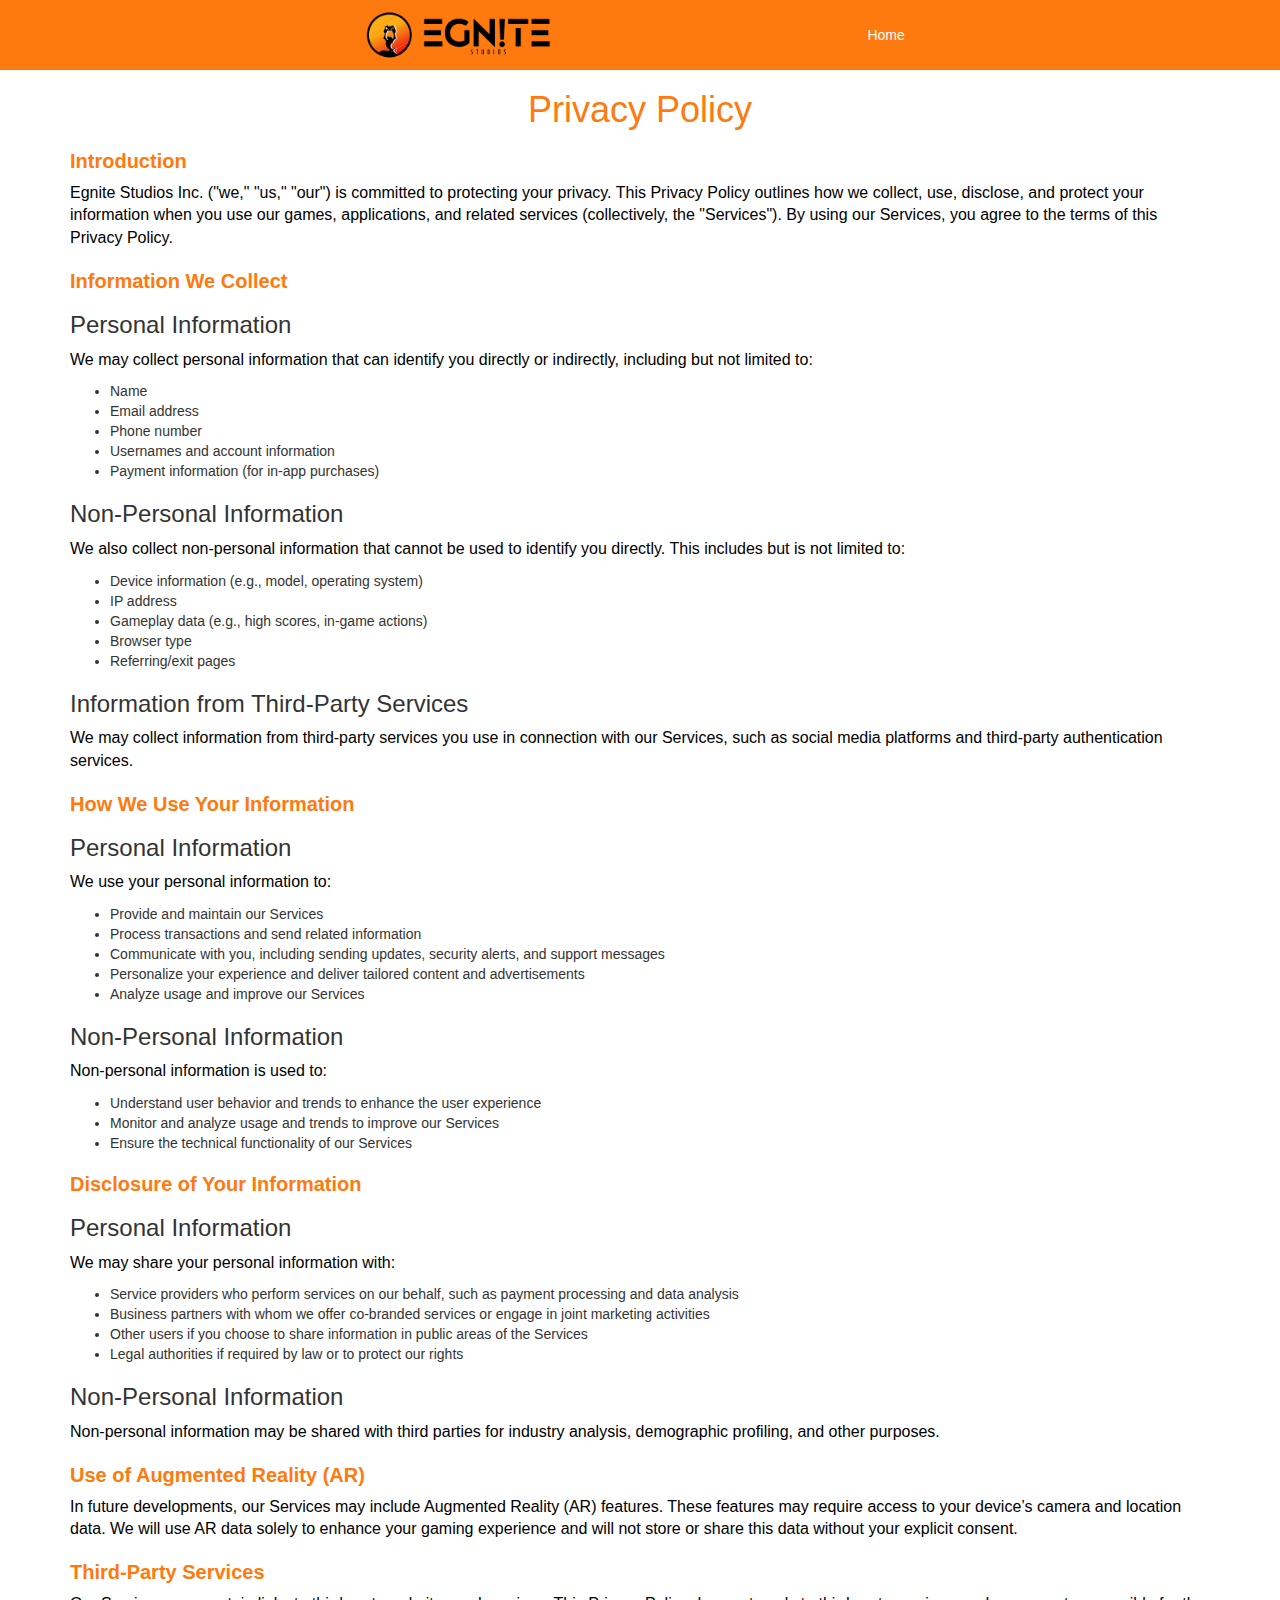
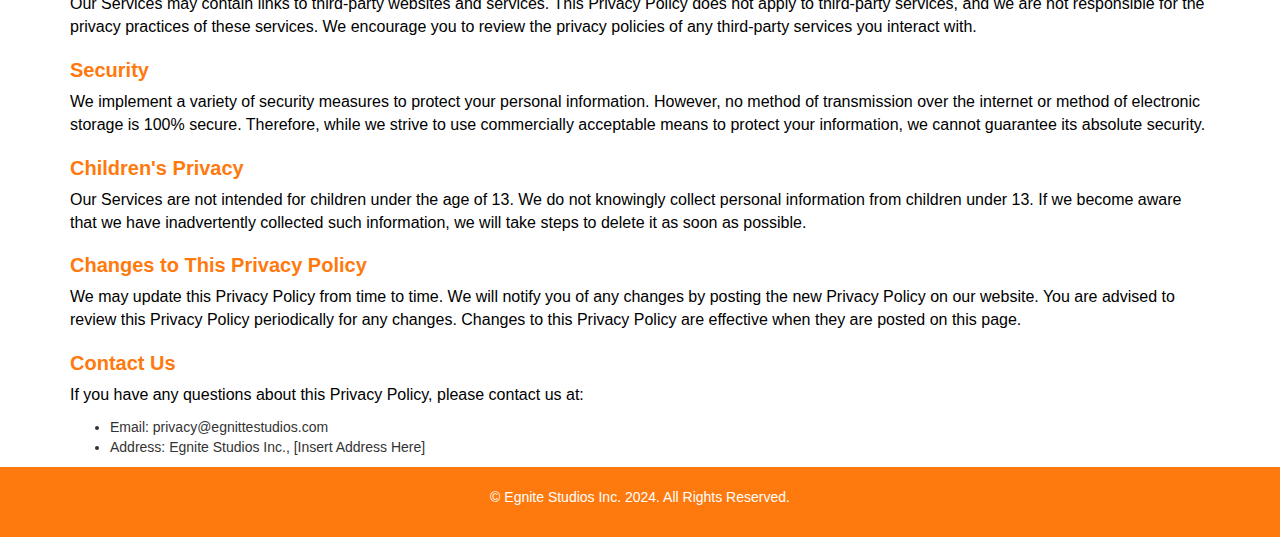
==== privacy.html @ 8448c0ec "Initial Commit" ====
<!doctype html>
<html lang="en">
<head>
    <meta charset="UTF-8">
    <meta name="viewport" content="width=device-width, initial-scale=1.0">
    <title>Egnite Studios Inc. - Privacy Policy</title>
    <link rel="stylesheet" href="css/bootstrap.min.css">
    <link rel="stylesheet" href="css/privacy.css">
    <link rel="stylesheet" href="https://cdnjs.cloudflare.com/ajax/libs/font-awesome/5.15.3/css/all.min.css">
</head>
<body>

<header class="sticky-header">
    <div class="container d-flex justify-content-between align-items-center">
        <img src="img/WebLogo.png" alt="Egnite Studios Logo" class="logo">
        <a href="index.html" class="btn btn-primary">Home</a>
    </div>
</header>

<div class="container mt-5">
    <h1 class="text-center">Privacy Policy</h1>

    <section id="introduction">
        <h2>Introduction</h2>
        <p>Egnite Studios Inc. ("we," "us," "our") is committed to protecting your privacy. This Privacy Policy outlines how we collect, use, disclose, and protect your information when you use our games, applications, and related services (collectively, the "Services"). By using our Services, you agree to the terms of this Privacy Policy.</p>
    </section>

    <section id="data-collection">
        <h2>Information We Collect</h2>
        <h3>Personal Information</h3>
        <p>We may collect personal information that can identify you directly or indirectly, including but not limited to:</p>
        <ul>
            <li>Name</li>
            <li>Email address</li>
            <li>Phone number</li>
            <li>Usernames and account information</li>
            <li>Payment information (for in-app purchases)</li>
        </ul>
        <h3>Non-Personal Information</h3>
        <p>We also collect non-personal information that cannot be used to identify you directly. This includes but is not limited to:</p>
        <ul>
            <li>Device information (e.g., model, operating system)</li>
            <li>IP address</li>
            <li>Gameplay data (e.g., high scores, in-game actions)</li>
            <li>Browser type</li>
            <li>Referring/exit pages</li>
        </ul>
        <h3>Information from Third-Party Services</h3>
        <p>We may collect information from third-party services you use in connection with our Services, such as social media platforms and third-party authentication services.</p>
    </section>

    <section id="data-usage">
        <h2>How We Use Your Information</h2>
        <h3>Personal Information</h3>
        <p>We use your personal information to:</p>
        <ul>
            <li>Provide and maintain our Services</li>
            <li>Process transactions and send related information</li>
            <li>Communicate with you, including sending updates, security alerts, and support messages</li>
            <li>Personalize your experience and deliver tailored content and advertisements</li>
            <li>Analyze usage and improve our Services</li>
        </ul>
        <h3>Non-Personal Information</h3>
        <p>Non-personal information is used to:</p>
        <ul>
            <li>Understand user behavior and trends to enhance the user experience</li>
            <li>Monitor and analyze usage and trends to improve our Services</li>
            <li>Ensure the technical functionality of our Services</li>
        </ul>
    </section>

    <section id="data-sharing">
        <h2>Disclosure of Your Information</h2>
        <h3>Personal Information</h3>
        <p>We may share your personal information with:</p>
        <ul>
            <li>Service providers who perform services on our behalf, such as payment processing and data analysis</li>
            <li>Business partners with whom we offer co-branded services or engage in joint marketing activities</li>
            <li>Other users if you choose to share information in public areas of the Services</li>
            <li>Legal authorities if required by law or to protect our rights</li>
        </ul>
        <h3>Non-Personal Information</h3>
        <p>Non-personal information may be shared with third parties for industry analysis, demographic profiling, and other purposes.</p>
    </section>

    <section id="ar-services">
        <h2>Use of Augmented Reality (AR)</h2>
        <p>In future developments, our Services may include Augmented Reality (AR) features. These features may require access to your device’s camera and location data. We will use AR data solely to enhance your gaming experience and will not store or share this data without your explicit consent.</p>
    </section>

    <section id="third-party-services">
        <h2>Third-Party Services</h2>
        <p>Our Services may contain links to third-party websites and services. This Privacy Policy does not apply to third-party services, and we are not responsible for the privacy practices of these services. We encourage you to review the privacy policies of any third-party services you interact with.</p>
    </section>

    <section id="data-protection">
        <h2>Security</h2>
        <p>We implement a variety of security measures to protect your personal information. However, no method of transmission over the internet or method of electronic storage is 100% secure. Therefore, while we strive to use commercially acceptable means to protect your information, we cannot guarantee its absolute security.</p>
    </section>

    <section id="childrens-privacy">
        <h2>Children's Privacy</h2>
        <p>Our Services are not intended for children under the age of 13. We do not knowingly collect personal information from children under 13. If we become aware that we have inadvertently collected such information, we will take steps to delete it as soon as possible.</p>
    </section>

    <section id="policy-changes">
        <h2>Changes to This Privacy Policy</h2>
        <p>We may update this Privacy Policy from time to time. We will notify you of any changes by posting the new Privacy Policy on our website. You are advised to review this Privacy Policy periodically for any changes. Changes to this Privacy Policy are effective when they are posted on this page.</p>
    </section>

    <section id="contact-us">
        <h2>Contact Us</h2>
        <p>If you have any questions about this Privacy Policy, please contact us at:</p>
        <ul>
            <li>Email: privacy@egnittestudios.com</li>
            <li>Address: Egnite Studios Inc., [Insert Address Here]</li>
        </ul>
    </section>
</div>

<footer class="text-center mt-5">
    <p>&copy; Egnite Studios Inc. 2024. All Rights Reserved.</p>
</footer>

<script type="text/javascript" src="js/jquery-1.9.1.min.js"></script>
<script type="text/javascript" src="js/bootstrap.min.js"></script>
</body>
</html>
---- css/privacy.css ----
body {
    font-family: 'Open Sans', sans-serif;
}

.sticky-header {
    background-color: #FF7A0E;
    padding: 10px 0;
    position: sticky;
    top: 0;
    width: 100%;
    z-index: 1000;
}

.sticky-header .container {
    display: flex;
    justify-content: space-between;
    align-items: center;
}

.logo {
    height: 50px;
}

.container h1, .container h2 {
    color: #FF7A0E;
}

.container p {
    color: #000000;
    font-size: 16px;
}

.btn-primary {
    background-color: #FF7A0E;
    border: 1px solid #FF7A0E;
}

.btn-primary:hover {
    background-color: #FF9C3F;
    border: 1px solid #FF9C3F;
}

footer {
    background-color: #FF7A0E;
    color: #FFFFFF;
    padding: 20px 0;
}
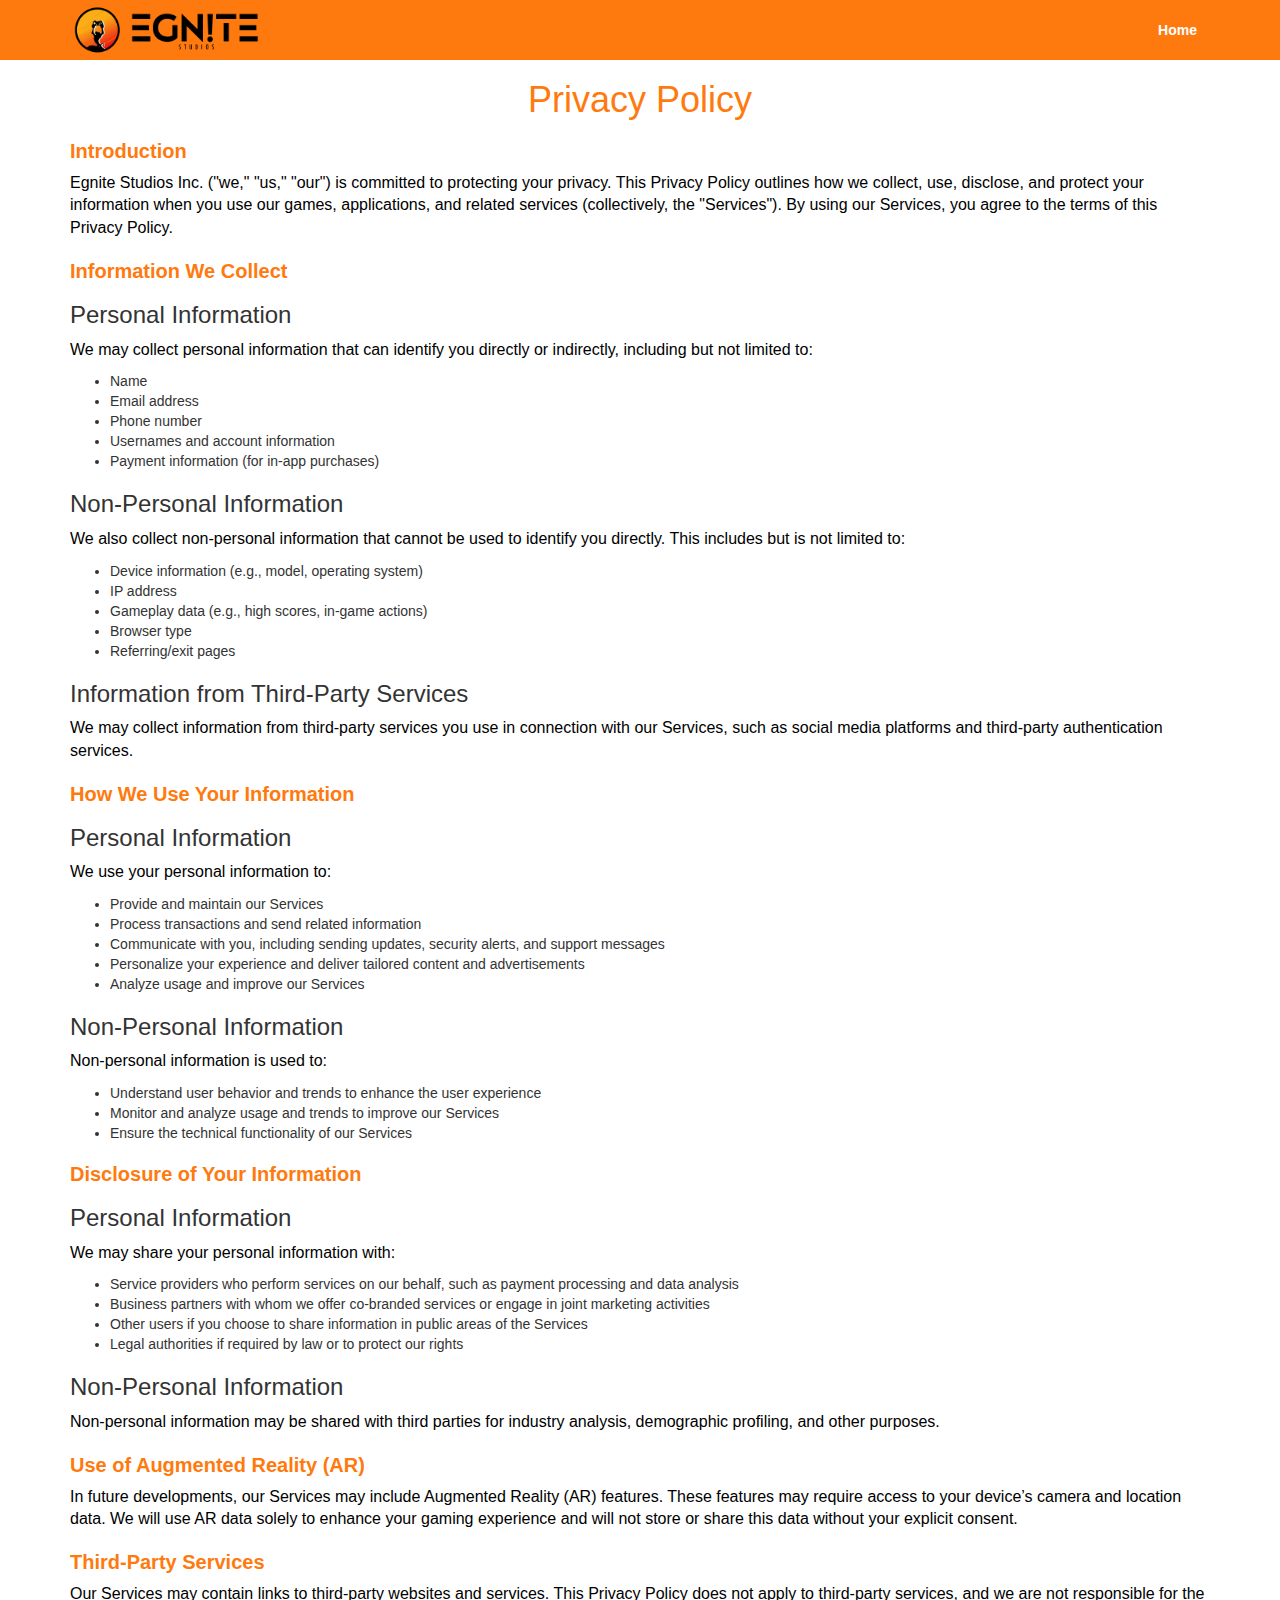
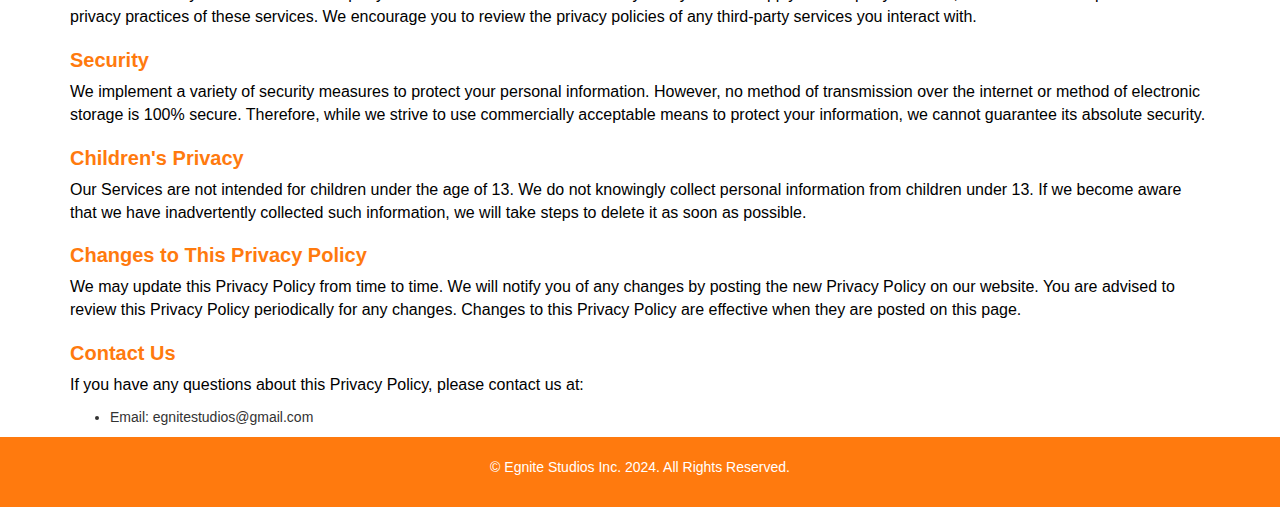
==== commit 797bb6a0: "updated content & layout" ====
--- a/privacy.html
+++ b/privacy.html
@@ -13,7 +13,7 @@
 <header class="sticky-header">
     <div class="container d-flex justify-content-between align-items-center">
         <img src="img/WebLogo.png" alt="Egnite Studios Logo" class="logo">
-        <a href="index.html" class="btn btn-primary">Home</a>
+        <a href="index.html" class="btn btn-primary"><b>Home</b></a>
     </div>
 </header>
 
@@ -112,8 +112,7 @@
         <h2>Contact Us</h2>
         <p>If you have any questions about this Privacy Policy, please contact us at:</p>
         <ul>
-            <li>Email: privacy@egnittestudios.com</li>
-            <li>Address: Egnite Studios Inc., [Insert Address Here]</li>
+            <li>Email: egnitestudios@gmail.com</li>
         </ul>
     </section>
 </div>
--- a/css/privacy.css
+++ b/css/privacy.css
@@ -4,7 +4,7 @@
 
 .sticky-header {
     background-color: #FF7A0E;
-    padding: 10px 0;
+    padding: 5px 0;
     position: sticky;
     top: 0;
     width: 100%;
@@ -19,6 +19,7 @@
 
 .logo {
     height: 50px;
+    margin-right: auto; /* This will push other elements to the right */
 }
 
 .container h1, .container h2 {
@@ -36,7 +37,7 @@
 }
 
 .btn-primary:hover {
-    background-color: #FF9C3F;
+    background-color: #000000;
     border: 1px solid #FF9C3F;
 }
 
